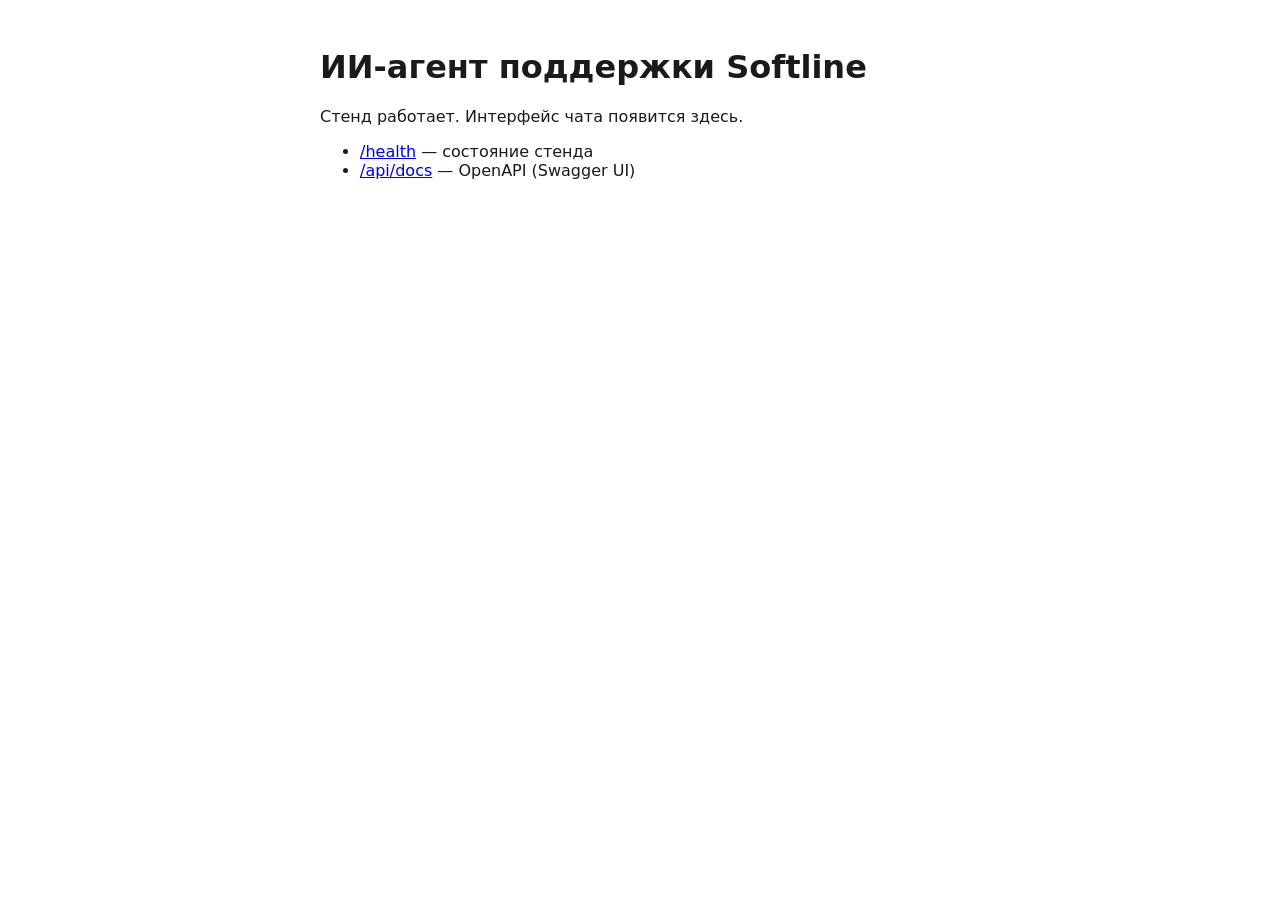
==== frontend/index.html @ b6f7f760 "T05. Каркас стенда: контракты, llm_call с учётом ₽, SQLite WAL, защита, роуты, Docker/Caddy - contra" ====
<!doctype html>
<html lang="ru">
<head>
  <meta charset="utf-8">
  <meta name="viewport" content="width=device-width, initial-scale=1">
  <title>Softline · ИИ-агент поддержки</title>
  <style>
    body { font-family: system-ui, sans-serif; max-width: 640px; margin: 48px auto; padding: 0 16px; color: #1a1a1a; background: #fff; }
    code { background: #f2f2f2; padding: 2px 4px; border-radius: 4px; }
  </style>
</head>
<body>
  <!-- Заглушка. frontend/ — зона Михаила: замените этот файл виджетом и консолью менеджера. -->
  <h1>ИИ-агент поддержки Softline</h1>
  <p>Стенд работает. Интерфейс чата появится здесь.</p>
  <ul>
    <li><a href="/health">/health</a> — состояние стенда</li>
    <li><a href="/api/docs">/api/docs</a> — OpenAPI (Swagger UI)</li>
  </ul>
</body>
</html>
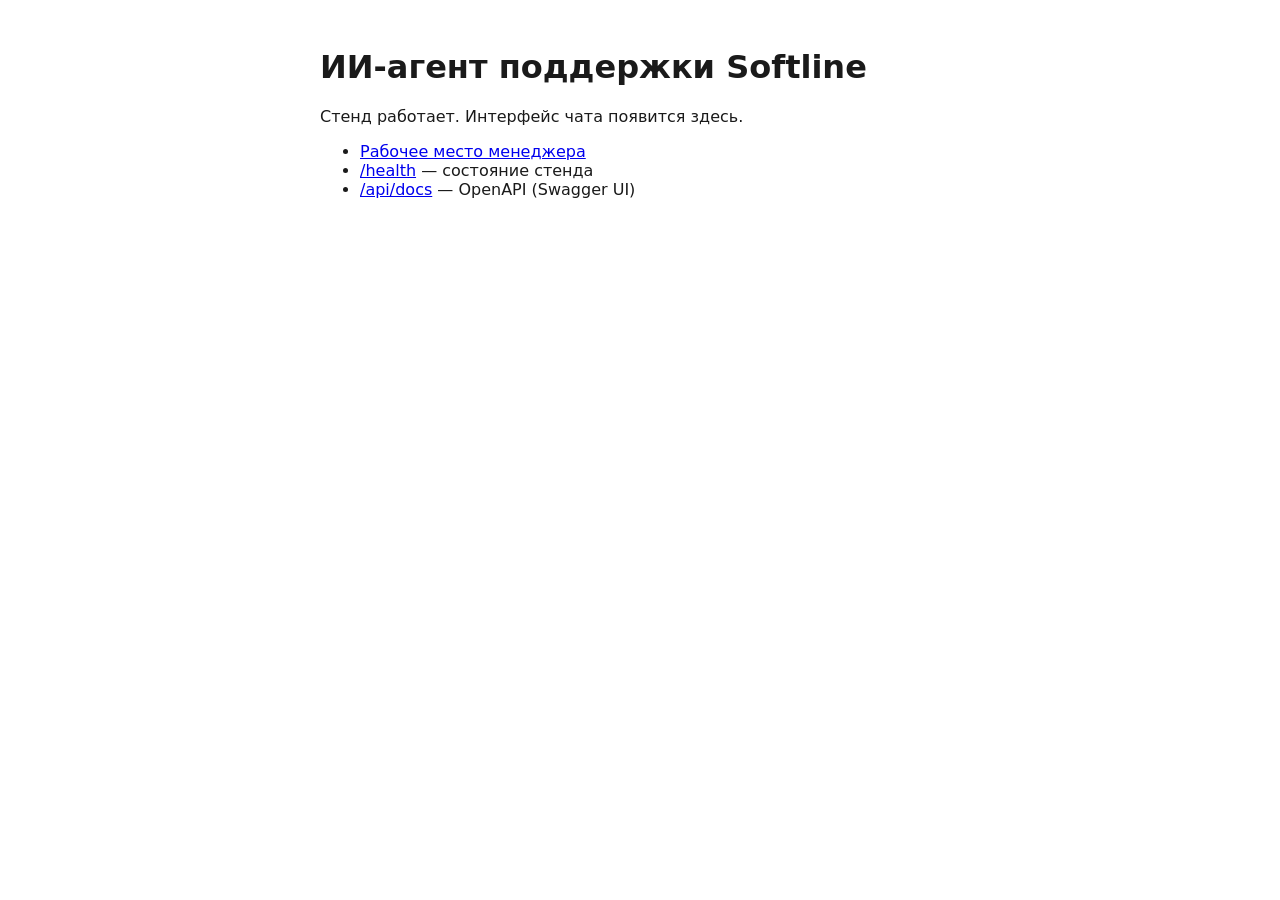
==== commit 4ae930ab: "T13: собрать очередь и рабочее место менеджера по контракту T04" ====
--- a/frontend/index.html
+++ b/frontend/index.html
@@ -14,6 +14,7 @@
   <h1>ИИ-агент поддержки Softline</h1>
   <p>Стенд работает. Интерфейс чата появится здесь.</p>
   <ul>
+    <li><a href="/manager/">Рабочее место менеджера</a></li>
     <li><a href="/health">/health</a> — состояние стенда</li>
     <li><a href="/api/docs">/api/docs</a> — OpenAPI (Swagger UI)</li>
   </ul>
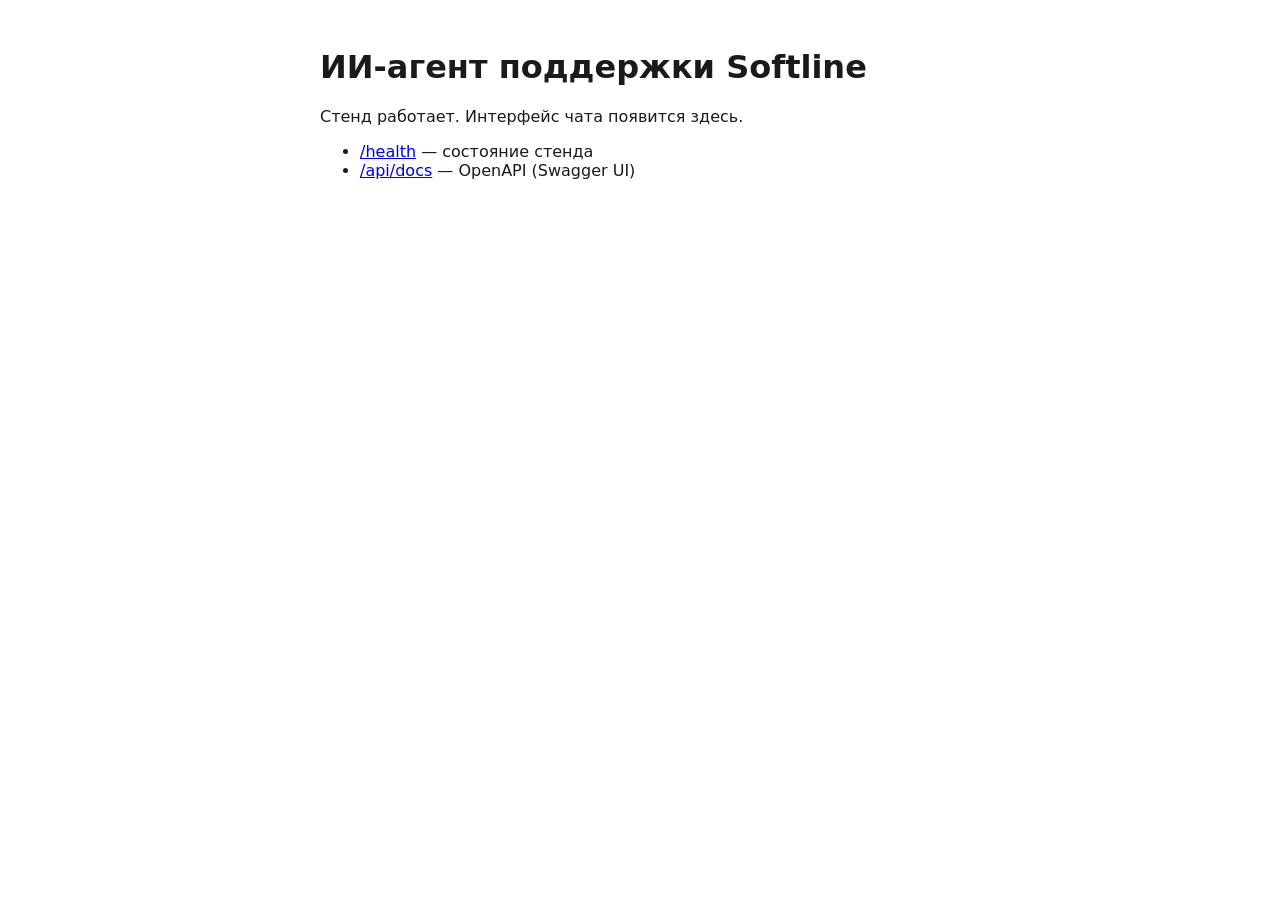
==== commit ce11f3f6: "Merge remote-tracking branch 'origin/main' into HEAD # Conflicts: #	README.md" ====
--- a/frontend/index.html
+++ b/frontend/index.html
@@ -14,7 +14,6 @@
   <h1>ИИ-агент поддержки Softline</h1>
   <p>Стенд работает. Интерфейс чата появится здесь.</p>
   <ul>
-    <li><a href="/manager/">Рабочее место менеджера</a></li>
     <li><a href="/health">/health</a> — состояние стенда</li>
     <li><a href="/api/docs">/api/docs</a> — OpenAPI (Swagger UI)</li>
   </ul>
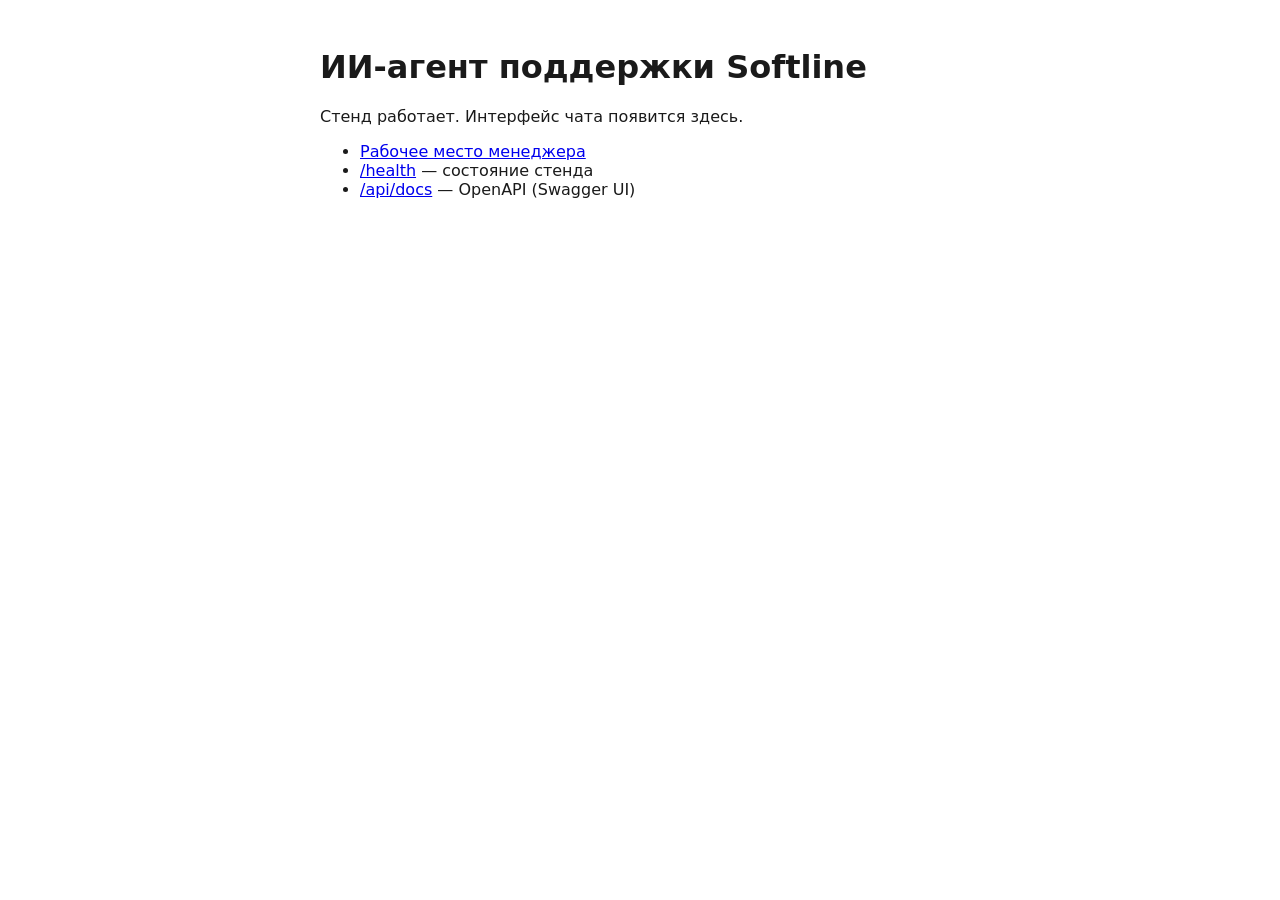
==== commit bd6e1562: "Merge pull request #16 from JustYellAbc/fix/t13-manager-final T13: кабинет менеджера и исправления п" ====
--- a/frontend/index.html
+++ b/frontend/index.html
@@ -14,6 +14,7 @@
   <h1>ИИ-агент поддержки Softline</h1>
   <p>Стенд работает. Интерфейс чата появится здесь.</p>
   <ul>
+    <li><a href="/manager/">Рабочее место менеджера</a></li>
     <li><a href="/health">/health</a> — состояние стенда</li>
     <li><a href="/api/docs">/api/docs</a> — OpenAPI (Swagger UI)</li>
   </ul>
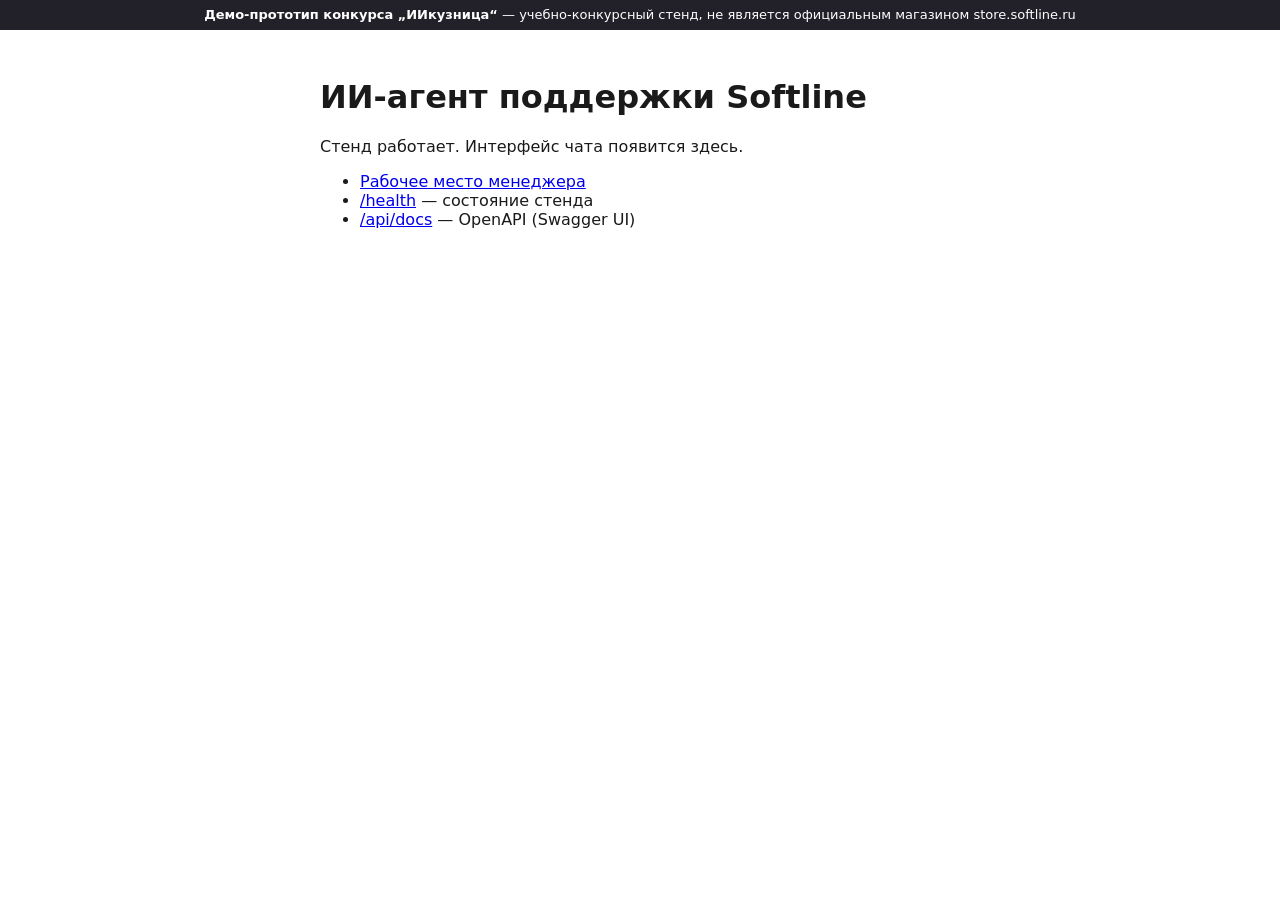
==== commit 6426b13b: "Mark the stand as a contest demo and close it to indexing (#90) - Compact sticky banner on /, /chat/" ====
--- a/frontend/index.html
+++ b/frontend/index.html
@@ -3,20 +3,34 @@
 <head>
   <meta charset="utf-8">
   <meta name="viewport" content="width=device-width, initial-scale=1">
+  <meta name="robots" content="noindex, nofollow, noarchive">
   <title>Softline · ИИ-агент поддержки</title>
   <style>
-    body { font-family: system-ui, sans-serif; max-width: 640px; margin: 48px auto; padding: 0 16px; color: #1a1a1a; background: #fff; }
+    :root { --demo-h: 30px; }
+    body { font-family: system-ui, sans-serif; margin: 0; color: #1a1a1a; background: #fff; }
+    main { max-width: 640px; margin: 48px auto; padding: 0 16px; }
     code { background: #f2f2f2; padding: 2px 4px; border-radius: 4px; }
+    .demo-banner { position: sticky; top: 0; display: flex; align-items: center; justify-content: center; height: var(--demo-h); padding: 0 12px; overflow: hidden; background: #22212a; color: #fff; font-size: 13px; line-height: 16px; text-align: center; white-space: nowrap; }
+    .demo-banner > span { min-width: 0; overflow: hidden; text-overflow: ellipsis; }
+    @media (max-width: 800px) {
+      :root { --demo-h: 36px; }
+      .demo-banner { font-size: 12px; line-height: 15px; white-space: normal; }
+      .demo-extra { display: none; }
+    }
+    @media (max-width: 360px) { .demo-banner { font-size: 11px; } }
   </style>
 </head>
 <body>
+  <div class="demo-banner" role="note"><span><b>Демо-прототип конкурса „ИИкузница“</b><span class="demo-extra"> — учебно-конкурсный стенд,</span> не является официальным магазином store.softline.ru</span></div>
   <!-- Заглушка. frontend/ — зона Михаила: замените этот файл виджетом и консолью менеджера. -->
-  <h1>ИИ-агент поддержки Softline</h1>
-  <p>Стенд работает. Интерфейс чата появится здесь.</p>
-  <ul>
-    <li><a href="/manager/">Рабочее место менеджера</a></li>
-    <li><a href="/health">/health</a> — состояние стенда</li>
-    <li><a href="/api/docs">/api/docs</a> — OpenAPI (Swagger UI)</li>
-  </ul>
+  <main>
+    <h1>ИИ-агент поддержки Softline</h1>
+    <p>Стенд работает. Интерфейс чата появится здесь.</p>
+    <ul>
+      <li><a href="/manager/">Рабочее место менеджера</a></li>
+      <li><a href="/health">/health</a> — состояние стенда</li>
+      <li><a href="/api/docs">/api/docs</a> — OpenAPI (Swagger UI)</li>
+    </ul>
+  </main>
 </body>
 </html>
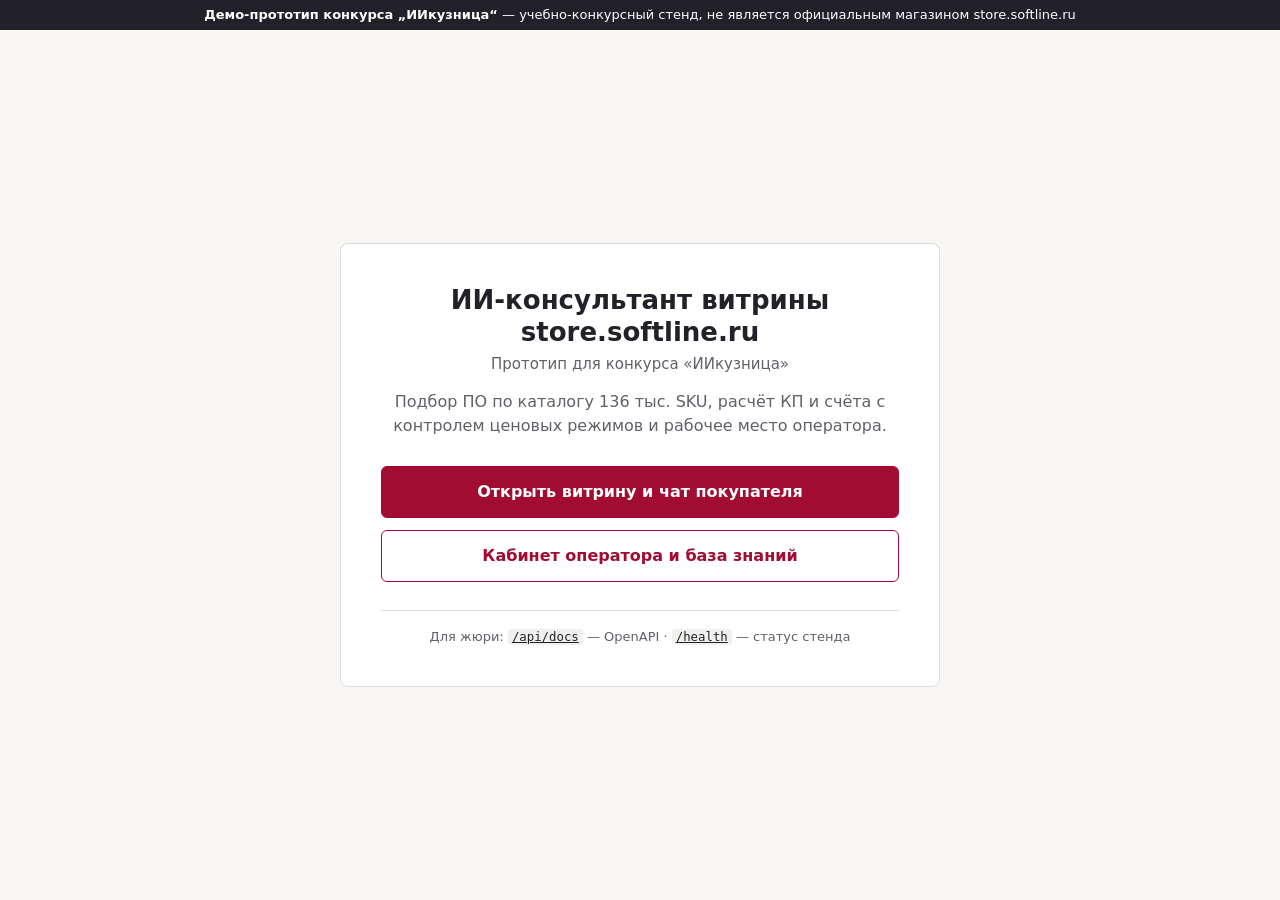
==== commit 6df9cd41: "T20: входная страница стенда со ссылками на чат и кабинет оператора Заглушка «Интерфейс чата появитс" ====
--- a/frontend/index.html
+++ b/frontend/index.html
@@ -7,9 +7,28 @@
   <title>Softline · ИИ-агент поддержки</title>
   <style>
     :root { --demo-h: 30px; }
-    body { font-family: system-ui, sans-serif; margin: 0; color: #1a1a1a; background: #fff; }
-    main { max-width: 640px; margin: 48px auto; padding: 0 16px; }
-    code { background: #f2f2f2; padding: 2px 4px; border-radius: 4px; }
+    :root { --ink: #22212a; --muted: #625f68; --accent: #a20c33; --accent-dark: #85092a; --line: #dedbe0; color-scheme: light; }
+    body { font: 16px/1.5 Inter, "Segoe UI", system-ui, sans-serif; margin: 0; color: var(--ink); background: #f7f6f2; }
+    main { box-sizing: border-box; min-height: calc(100vh - var(--demo-h)); display: flex; align-items: center; justify-content: center; padding: 32px 16px; }
+    .card { box-sizing: border-box; width: 100%; max-width: 600px; padding: 40px; background: #fff; border: 1px solid var(--line); border-radius: 8px; text-align: center; }
+    .card h1 { margin: 0 0 4px; font-size: 26px; line-height: 1.25; font-weight: 600; }
+    .card h1 small { display: block; margin-top: 6px; color: var(--muted); font-size: 15px; font-weight: 400; }
+    .lead { margin: 16px 0 28px; color: var(--muted); }
+    .actions { display: flex; flex-direction: column; gap: 12px; }
+    .btn { display: block; padding: 13px 20px; border: 1px solid var(--accent); border-radius: 6px; font-weight: 600; text-decoration: none; }
+    .btn-primary { background: var(--accent); color: #fff; }
+    .btn-primary:hover { background: var(--accent-dark); border-color: var(--accent-dark); }
+    .btn-secondary { background: #fff; color: var(--accent); }
+    .btn-secondary:hover { background: #fbf1f4; }
+    .btn:focus-visible { outline: 3px solid #e6a3b5; outline-offset: 2px; }
+    .service { margin: 28px 0 0; padding-top: 16px; border-top: 1px solid var(--line); color: var(--muted); font-size: 13px; }
+    .service a { color: var(--ink); }
+    code { background: #f2f0ec; padding: 1px 4px; border-radius: 4px; font-size: 0.95em; }
+    @media (max-width: 480px) {
+      main { align-items: flex-start; padding: 20px 12px; }
+      .card { padding: 24px 18px; }
+      .card h1 { font-size: 22px; }
+    }
     .demo-banner { position: sticky; top: 0; display: flex; align-items: center; justify-content: center; height: var(--demo-h); padding: 0 12px; overflow: hidden; background: #22212a; color: #fff; font-size: 13px; line-height: 16px; text-align: center; white-space: nowrap; }
     .demo-banner > span { min-width: 0; overflow: hidden; text-overflow: ellipsis; }
     @media (max-width: 800px) {
@@ -22,15 +41,16 @@
 </head>
 <body>
   <div class="demo-banner" role="note"><span><b>Демо-прототип конкурса „ИИкузница“</b><span class="demo-extra"> — учебно-конкурсный стенд,</span> не является официальным магазином store.softline.ru</span></div>
-  <!-- Заглушка. frontend/ — зона Михаила: замените этот файл виджетом и консолью менеджера. -->
   <main>
-    <h1>ИИ-агент поддержки Softline</h1>
-    <p>Стенд работает. Интерфейс чата появится здесь.</p>
-    <ul>
-      <li><a href="/manager/">Рабочее место менеджера</a></li>
-      <li><a href="/health">/health</a> — состояние стенда</li>
-      <li><a href="/api/docs">/api/docs</a> — OpenAPI (Swagger UI)</li>
-    </ul>
+    <section class="card" aria-labelledby="title">
+      <h1 id="title">ИИ-консультант витрины store.softline.ru <small>Прототип для конкурса «ИИкузница»</small></h1>
+      <p class="lead">Подбор ПО по каталогу 136 тыс. SKU, расчёт КП и счёта с контролем ценовых режимов и рабочее место оператора.</p>
+      <nav class="actions" aria-label="Разделы стенда">
+        <a class="btn btn-primary" href="/chat/">Открыть витрину и чат покупателя</a>
+        <a class="btn btn-secondary" href="/manager/">Кабинет оператора и база знаний</a>
+      </nav>
+      <p class="service">Для жюри: <a href="/api/docs"><code>/api/docs</code></a> — OpenAPI · <a href="/health"><code>/health</code></a> — статус стенда</p>
+    </section>
   </main>
 </body>
 </html>
